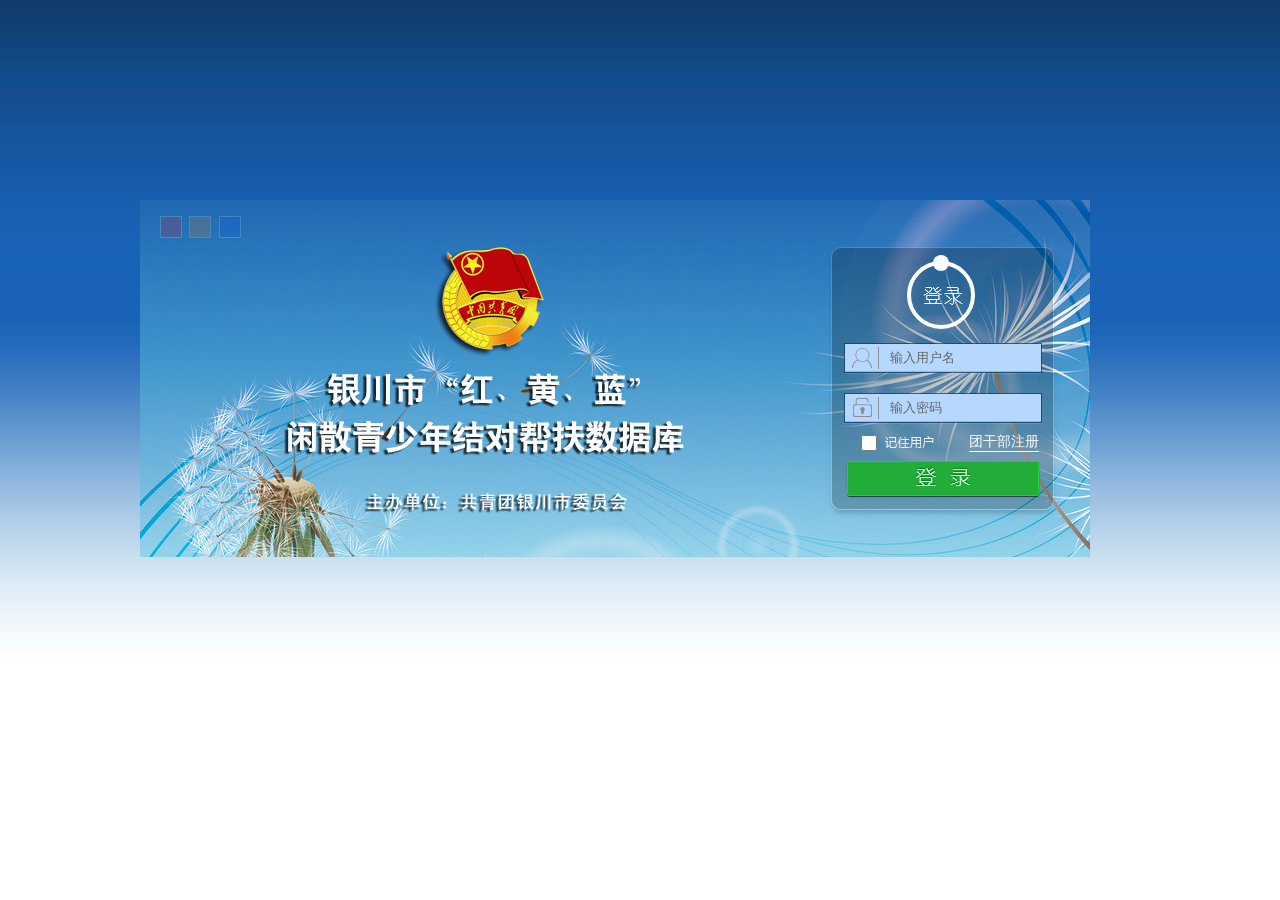
==== web/src/main/webapp/index.html @ 1286a871 "更好Logo、标题" ====
<!DOCTYPE html>
<html>
<head>
    <meta http-equiv="Content-Type" content="text/html; charset=utf-8"/>
    <title>银川市“红黄蓝”闲散青少年结对帮扶数据库</title>
    <!-- Force latest IE rendering engine or ChromeFrame if installed -->
    <!--[if IE]>
    <meta http-equiv="X-UA-Compatible" content="IE=edge,chrome=1">
    <![endif]-->
    <script type="text/javascript" src="vendor/jquery-v1.8.3/jquery.min.js"></script>
    <script type="text/javascript" src="vendor/jquery-v1.8.3/jquery.md5.js"></script>
    <script type="text/javascript" src="static/ycrl/javascript/angular-all.js"></script>
    <script type="text/javascript" src="static/ycrl/javascript/angular-strap-all.js"></script>
    <script type="text/javascript" src="vendor/angular-v1.2.9/angular-cookies.min.js"></script>
    <link rel="stylesheet" href="vendor/artDialog/artDialog.css"/>
    <style type="text/css">
        html, body {
            height: 100%;
            margin: 0;
            padding: 0;
            overflow: hidden;
        }

        body {
            background: url(style/login/images/loginbg.jpg) top repeat-x;
            font-size: 12px;
        }

        #main {
            width: 1000px;
            position: relative;
            margin: 0 auto;
        }

        .loginbox {
            background: url(style/login/images/login.png) no-repeat;
            width: 950px;
            height: 357px;
            position: absolute;
            top: 100px;

        }

        form {
            width: 222px;
            height: 200px;
            position: absolute;
            list-style-type: none;
            margin: 0;
            line-height: 28px;
            color: #FFF;
            right: 36px;
            bottom: 48px;
        }

        form #username {
            position: relative;
            top: 32px;
            height: 30px;
            padding: 0 13px 0 53px;
            margin: 0;
        }

        form #password {
            position: relative;
            top: 52px;
            height: 30px;
            padding: 0 13px 0 53px;
            margin: 0;
        }

        form #username input,
        form #password input {
            border: 0;
            background: none;
            outline: none;
            height: 30px;
            line-height: 30px;
            padding: 2px 5px;
        }

        form #remember {
            position: relative;
            top: 62px;
            height: 30px;
            padding: 1px 25px;
            margin: 0;
            z-index: 999;
            display: block;
        }

        form #remember label {
            height: 30px;
            width: 100%;
            line-height: 30px;
            display: block;
            outline: none;
            cursor: pointer;
            /* 禁用被选中 */
            moz-user-select: -moz-none;
            -moz-user-select: none;
            -o-user-select: none;
            -khtml-user-select: none;
            -webkit-user-select: none;
            -ms-user-select: none;
            user-select: none;
        }

        form #remember label input {
            height: 16px;
            width: 16px;
        }

        /*解决firefox下require验证不通过时红框的问题*/
        :invalid,
        :-moz-submit-invalid,
        :-moz-ui-invalid {
            box-shadow: none;
        }

        form #submit {
            position: relative;
            top: 62px;
            height: 30px;
            padding: 1px 25px;
            margin: 0;
            z-index: 999;
            display: block;
            cursor: pointer;
        }

        form #submit input {
            width: 100%;
            background: none;
            height: 30px;
            border: 0;
            outline: none;
            cursor: pointer;
        }

        form .loading {
            position: absolute;
        }

        .err {
            display: block;
            border: #FFF 1px solid;
            background: rgba(255, 255, 255, 0.5);
            color: #F00;
            position: absolute;
            bottom: 20px;
            left: 390px;
            font-size: 16px;
            padding: 8px 15px;
        }

        .err.hide {
            display: none;
        }

        /* placeholder */
        ::-webkit-input-placeholder { /* WebKit browsers */
            color: #666;
        }

        :-moz-placeholder { /* Mozilla Firefox 4 to 18 */
            color: #666;
        }

        ::-moz-placeholder { /* Mozilla Firefox 19+ */
            color: #666;
        }

        :-ms-input-placeholder { /* Internet Explorer 10+ */
            color: #666;
        }

        #bowlG {
            position: absolute;
            width: 1px;
            height: 1px;
        }

        #bowl_ringG {
            position: absolute;
            width: 60px;
            height: 60px;
            border: 4px solid #fff;
            -moz-border-radius: 128px;
            -webkit-border-radius: 128px;
            border-radius: 128px;
            top: -48px;
            left: 75px;
        }

        .ball_holderG {
            position: absolute;
            width: 16px;
            height: 16px;
            left: 22px;
            top: 20px;
            -webkit-animation-name: ball_moveG;
            -webkit-animation-duration: 2s;
            -webkit-animation-iteration-count: infinite;
            -webkit-animation-timing-function: linear;
            -moz-animation-name: ball_moveG;
            -moz-animation-duration: 2s;
            -moz-animation-iteration-count: infinite;
            -moz-animation-timing-function: linear;
            -o-animation-name: ball_moveG;
            -o-animation-duration: 2s;
            -o-animation-iteration-count: infinite;
            -o-animation-timing-function: linear;
            -ms-animation-name: ball_moveG;
            -ms-animation-duration: 2s;
            -ms-animation-iteration-count: infinite;
            -ms-animation-timing-function: linear;
        }

        .ballG {
            position: absolute;
            left: 0px;
            top: -30px;
            width: 16px;
            height: 16px;
            background: #FFFFFF;
            -moz-border-radius: 43px;
            -webkit-border-radius: 43px;
            border-radius: 43px;
        }

        @-webkit-keyframes ball_moveG {
            0% {
                -webkit-transform: rotate(0deg)
            }

            100% {
                -webkit-transform: rotate(360deg)
            }

        }

        @-moz-keyframes ball_moveG {
            0% {
                -moz-transform: rotate(0deg)
            }

            100% {
                -moz-transform: rotate(360deg)
            }

        }

        @-o-keyframes ball_moveG {
            0% {
                -o-transform: rotate(0deg)
            }

            100% {
                -o-transform: rotate(360deg)
            }

        }

        @-ms-keyframes ball_moveG {
            0% {
                -ms-transform: rotate(0deg)
            }

            100% {
                -ms-transform: rotate(360deg)
            }
        }
    </style>
</head>
<body id="eccrm.login" ng-app="eccrm.login">
<div id="main">
    <div class="loginbox" ng-controller="Ctrl">
        <form name="loginForm" role="form">
            <div id="bowlG">
                <div id="bowl_ringG">
                    <div class="ball_holderG">
                        <div class="ballG"></div>
                    </div>
                </div>
            </div>
            <div id="username">
                <input type="text" ng-model="user.username" name="username" autofocus required tabindex="2"
                       placeholder="输入用户名"/>
            </div>
            <div id="password">
                <input type="password" ng-model="user.password" name="password" required tabindex="3"
                       placeholder="输入密码"/>
            </div>
            <div id="remember">
                <label style="display: inline">
                    <input type="checkbox" ng-model="remember" tabindex="4"/>
                </label>
                <span style="position: absolute; top: 2px;right:15px; font-size: 14px; line-height: 18px; font-family: '微软雅黑',serif; cursor: pointer; border-bottom: 1px solid #fff;"
                      ng-click="register();">团干部注册</span>
            </div>
            <div id="submit">
                <input type="button" ng-disabled="form.$invalid || busy" ng-click="login();"
                       tabindex="5"/>
            </div>
        </form>
        <div class="err" ng-show="error" ng-cloak>{{error}}</div>
    </div>
</div>
<script type="text/javascript">
    (function (angular, $) {
        /**
         * 将登录框设置到窗口中间
         */
        var resetToMiddle = function () {
            var $loginbox = $('.loginbox');
            var boxHeight = $loginbox.height();
            var totalHeight = $('body').height();
            var height = (totalHeight - boxHeight) / 2;
            if (height > 200) {
                height = 200;
            }
            $loginbox.css('top', height);

        };
        var app = angular.module('eccrm.login', [
            'eccrm.angular',
            'ngCookies'
        ]);
        app.controller('Ctrl', ['$scope', '$http', '$cookies', function ($scope, $http, $cookies) {
            resetToMiddle();

            $(window).bind('resize', resetToMiddle);

            var username = $cookies['user.username'] || null;
            var code = $cookies['user.code'] || null;
            if (username) {
                $scope.remember = true;
            }
            $scope.user = {
                code: '上海优创',
                username: username
            };
            $scope.register = function () {
                artDialog({
                    title: '团干部注册',
                    padding: '10px 10px',
                    margin: 0,
                    lock: true,
                    background: '#000', // 背景色
                    opacity: 0.5,	// 透明度
                    height: 350,
                    width: 600,
                    content: '<iframe src="base/user/register" style="border:none;padding: 0;margin:0;width: 500px;height: 350px;"></iframe>'
                });

            };
            $scope.login = function () {
                if (!$scope.user.username) {
                    $scope.error = '请输入用户名!';
                    $('#username').focus();
                    return;
                }
                if (!$scope.user.password) {
                    $scope.error = '请输入密码!';
                    $('#username').focus();
                    return;
                }
                if ($scope.loginForm.$valid) {
                    var focused = $(':focus:eq(0)');
                    $scope.error = '';
                    $scope.busy = true;
                    var dialog = window.art.artDialog({
                        title: '登录  ',
                        drag: false,
                        resize: false
                    });
                    $http.post('login', {
                        code: $scope.user.code,
                        username: $scope.user.username,
                        password: $.md5($scope.user.password)
                    }).success(function (data) {
                                dialog.close();
                                $scope.busy = false;
                                data = data || {};
                                if (data['success']) {//登录成功
                                    //保存登录的信息
                                    if ($scope.remember) {
                                        $cookies['user.username'] = $scope['user'].username;
                                    } else {
                                        delete $cookies['user.username'];
                                    }
                                    window.location.href = 'main';
                                } else if (data['inactive']) {//未激活
                                    window.location.href = 'main';
                                } else {//登录失败
                                    $scope.error = data['error'] || data['fail'] || [];
                                }
                                focused && focused.focus();
                            }
                    ).error(function (data) {
                        console.dir(data);
                    });
                }
            };

            //绑定回车键
            angular.element(document).on('keyup', function (e) {
                var key = e.keyCode || e.which;
                if (key == 13) $scope.login();
            });

        }]);
    })(angular, jQuery);

    //解决session失效后登录页面不是顶层窗口的问题
    if (window.top != window) {
        window.top.location.href = window.location.href;
    }
</script>
</body>
</html>
---- web/src/main/webapp/vendor/artDialog/artDialog.css ----
/* artDialog-default.css : common start */

/* common start */
body {
    _margin: 0;
    _height: 100%; /*IE6 BUG*/
}

.aui_outer {
    text-align: left;
}

table.aui_border, table.aui_dialog {
    border: 0;
    margin: 0;
    border-collapse: collapse;
    width: auto;
}

.aui_nw, .aui_n, .aui_ne, .aui_w, .aui_c, .aui_e, .aui_sw, .aui_s, .aui_se, .aui_header, .aui_tdIcon, .aui_main, .aui_footer {
    padding: 0;
}

.aui_header, .aui_buttons button {
    font: 12px/1.11 'Microsoft Yahei', Tahoma, Arial, Helvetica, STHeiti;
    _font-family: Tahoma, Arial, Helvetica, STHeiti;
    -o-font-family: Tahoma, Arial;
}

.aui_title {
    overflow: hidden;
    text-overflow: ellipsis;
}

.aui_state_noTitle .aui_title {
    display: none;
}

.aui_close {
    display: block;
    position: absolute;
    text-decoration: none;
    outline: none;
    _cursor: pointer;
}

.aui_close:hover {
    text-decoration: none;
}

.aui_main {
    text-align: center;
    min-width: 9em;
    min-width: 0 \9/*IE8 BUG*/;
}

.aui_content {
    display: inline-block;
    *zoom: 1;
    *display: inline;
    text-align: left;
    border: none 0;
}

.aui_content.aui_state_full {
    display: block;
    width: 100%;
    margin: 0;
    padding: 0 !important;
    height: 100%;
}

.aui_loading {
    width: 96px;
    height: 32px;
    text-align: left;
    text-indent: -999em;
    overflow: hidden;
    background: url(icons/loading.gif) no-repeat center center;
}

.aui_icon {
    vertical-align: middle;
}

.aui_icon div {
    width: 48px;
    height: 48px;
    margin: 10px 0 10px 10px;
    background-position: center center;
    background-repeat: no-repeat;
}

.aui_buttons {
    padding: 8px;
    text-align: right;
    white-space: nowrap;
}

.aui_buttons button {
    margin-left: 15px;
    padding: 6px 8px;
    cursor: pointer;
    display: inline-block;
    text-align: center;
    line-height: 1;
    *padding: 4px 10px;
    *height: 2em;
    letter-spacing: 2px;
    font-family: Tahoma, Arial/9 !important;
    width: auto;
    overflow: visible;
    *width: 1;
    color: #333;
    border: solid 1px #999;
    border-radius: 5px;
    background: #DDD;
    filter: progid:DXImageTransform.Microsoft.gradient(startColorstr='#FFFFFF', endColorstr='#DDDDDD');
    background: linear-gradient(top, #FFF, #DDD);
    background: -moz-linear-gradient(top, #FFF, #DDD);
    background: -webkit-gradient(linear, 0% 0%, 0% 100%, from(#FFF), to(#DDD));
    text-shadow: 0px 1px 1px rgba(255, 255, 255, 1);
    box-shadow: 0 1px 0 rgba(255, 255, 255, .7), 0 -1px 0 rgba(0, 0, 0, .09);
    -moz-transition: -moz-box-shadow linear .2s;
    -webkit-transition: -webkit-box-shadow linear .2s;
    transition: box-shadow linear .2s;
}

.aui_buttons button::-moz-focus-inner {
    border: 0;
    padding: 0;
    margin: 0;
}

.aui_buttons button:focus {
    outline: none 0;
    border-color: #426DC9;
    box-shadow: 0 0 8px rgba(66, 109, 201, .9);
}

.aui_buttons button:hover {
    color: #000;
    border-color: #666;
}

.aui_buttons button:active {
    border-color: #666;
    filter: progid:DXImageTransform.Microsoft.gradient(startColorstr='#DDDDDD', endColorstr='#FFFFFF');
    background: linear-gradient(top, #DDD, #FFF);
    background: -moz-linear-gradient(top, #DDD, #FFF);
    background: -webkit-gradient(linear, 0% 0%, 0% 100%, from(#DDD), to(#FFF));
    box-shadow: inset 0 1px 5px rgba(66, 109, 201, .9), inset 0 1px 1em rgba(0, 0, 0, .3);
}

.aui_buttons button[disabled] {
    cursor: default;
    color: #666;
    background: #DDD;
    border: solid 1px #999;
    filter: alpha(opacity=50);
    opacity: .5;
    box-shadow: none;
}

button.aui_state_highlight {
    color: #FFF;
    border: solid 1px #1c6a9e;
    background: #2288cc;
    filter: progid:DXImageTransform.Microsoft.gradient(startColorstr='#33bbee', endColorstr='#2288cc');
    background: linear-gradient(top, #33bbee, #2288cc);
    background: -moz-linear-gradient(top, #33bbee, #2288cc);
    background: -webkit-gradient(linear, 0% 0%, 0% 100%, from(#33bbee), to(#2288cc));
    text-shadow: -1px -1px 1px #1c6a9e;
}

button.aui_state_highlight:hover {
    color: #FFF;
    border-color: #0F3A56;
}

button.aui_state_highlight:active {
    border-color: #1c6a9e;
    filter: progid:DXImageTransform.Microsoft.gradient(startColorstr='#33bbee', endColorstr='#2288cc');
    background: linear-gradient(top, #33bbee, #2288cc);
    background: -moz-linear-gradient(top, #33bbee, #2288cc);
    background: -webkit-gradient(linear, 0% 0%, 0% 100%, from(#33bbee), to(#2288cc));
}

/* common end */

.aui_inner {
    background: #FFF;
}

.aui_outer, .aui_inner {
    border: 1px solid rgba(0, 0, 0, .7);
    border: 1px solid #333\9;
}

.aui_border {
    box-shadow: inset 0 0 1px rgba(255, 255, 255, .9);
}

.aui_nw, .aui_ne, .aui_sw, .aui_se {
    width: 8px;
    height: 8px;
}

.aui_nw, .aui_n, .aui_ne, .aui_w, .aui_e, .aui_sw, .aui_s, .aui_se {
    background: rgba(0, 0, 0, .4);
    background: #000\9 !important;
    filter: alpha(opacity=40);
}

.aui_state_lock .aui_nw, .aui_state_lock .aui_n, .aui_state_lock .aui_ne, .aui_state_lock .aui_w, .aui_state_lock .aui_e, .aui_state_lock .aui_sw, .aui_state_lock .aui_s, .aui_state_lock .aui_se {
    background: rgba(0, 0, 0, .5);
    background: #000\9 !important;
    filter: alpha(opacity=50);
}

.aui_state_focus .aui_dialog {
    box-shadow: 0 0 3px rgba(0, 0, 0, 0.4);
}

.aui_state_focus .aui_outer {
    box-shadow: 0 2px 3px rgba(0, 0, 0, 0.1);
}

.aui_state_lock .aui_border {
    box-shadow: 0 3px 26px rgba(0, 0, 0, .9);
}

.aui_state_drag .aui_outer, .aui_outer:active {
    box-shadow: none;
}

.aui_titleBar {
    position: relative;
    height: 100%;
}

.aui_title {
    height: 28px;
    line-height: 27px;
    padding: 0 28px 0 10px;
    text-shadow: 0 1px 0 rgba(255, 255, 255, .7);
    background-color: #edf5f8;
    font-weight: bold;
    color: #95a7ae;
    font-family: Tahoma, Arial/9 !important;
    background-color: #bdc6cd;
    background: linear-gradient(top, #edf5f8, #bdc6cd);
    background: -moz-linear-gradient(top, #edf5f8, #bdc6cd);
    background: -webkit-gradient(linear, 0% 0%, 0% 100%, from(#edf5f8), to(#bdc6cd));
    filter: progid:DXImageTransform.Microsoft.gradient(startColorstr='#edf5f8', endColorstr='#bdc6cd');
    border-top: 1px solid #edf5f8;
    border-bottom: 1px solid #b6bec5;
}

.aui_state_focus .aui_title {
    color: #4c5a5f;
}

.aui_state_drag .aui_title {
    background: linear-gradient(top, #bdc6cd, #edf5f8);
    background: -moz-linear-gradient(top, #bdc6cd, #edf5f8);
    background: -webkit-gradient(linear, 0% 0%, 0% 100%, from(#bdc6cd), to(#edf5f8));
    filter: progid:DXImageTransform.Microsoft.gradient(startColorstr='#bdc6cd', endColorstr='#edf5f8');
    box-shadow: none;
}

.aui_state_drag .aui_titleBar {
    box-shadow: none;
}

.aui_close {
    padding: 0;
    top: 4px;
    right: 4px;
    width: 21px;
    height: 21px;
    line-height: 21px;
    font-size: 18px;
    color: #68767b;
    text-align: center;
    font-family: Helvetica, STHeiti;
    _font-family: Tahoma, '\u9ed1\u4f53', 'Book Antiqua', Palatino;
    text-shadow: 0 1px 0 rgba(255, 255, 255, .9);
}

.aui_close:hover {
    background: #C72015;
    color: #FFF;
}

.aui_close:active {
    box-shadow: none;
}

.aui_content {
    color: #666;
}

.aui_state_focus .aui_content {
    color: #000;
}

.aui_buttons {
    background-color: #F6F6F6;
    border-top: solid 1px #DADEE5;
}

.aui_state_noTitle .aui_nw, .aui_state_noTitle .aui_ne, .aui_state_noTitle .aui_sw, .aui_state_noTitle .aui_se {
    width: 3px;
    height: 3px;
}

.aui_state_noTitle .aui_inner {
    border: 1px solid #666;
    background: #FFF;
}

.aui_state_noTitle .aui_outer {
    border: none 0;
    box-shadow: none;
}

.aui_state_noTitle .aui_nw, .aui_state_noTitle .aui_n, .aui_state_noTitle .aui_ne, .aui_state_noTitle .aui_w, .aui_state_noTitle .aui_e, .aui_state_noTitle .aui_sw, .aui_state_noTitle .aui_s, .aui_state_noTitle .aui_se {
    background: rgba(0, 0, 0, .05);
    background: #000\9 !important;
    filter: alpha(opacity=5) !important;
}

.aui_state_noTitle .aui_titleBar {
    bottom: 0;
    _bottom: 0;
    _margin-top: 0;
}

.aui_state_noTitle .aui_close {
    top: 0;
    right: 0;
    width: 18px;
    height: 18px;
    line-height: 18px;
    text-align: center;
    text-indent: 0;
    font-size: 18px;
    text-decoration: none;
    color: #214FA3;
    background: none;
    filter: !important;
}

.aui_state_noTitle .aui_close:hover, .aui_state_noTitle .aui_close:active {
    text-decoration: none;
    color: #900;
}

.aui_state_noTitle .aui_dialog {
    box-shadow: none;
}

.aui_close {
    outline: none !important;
}
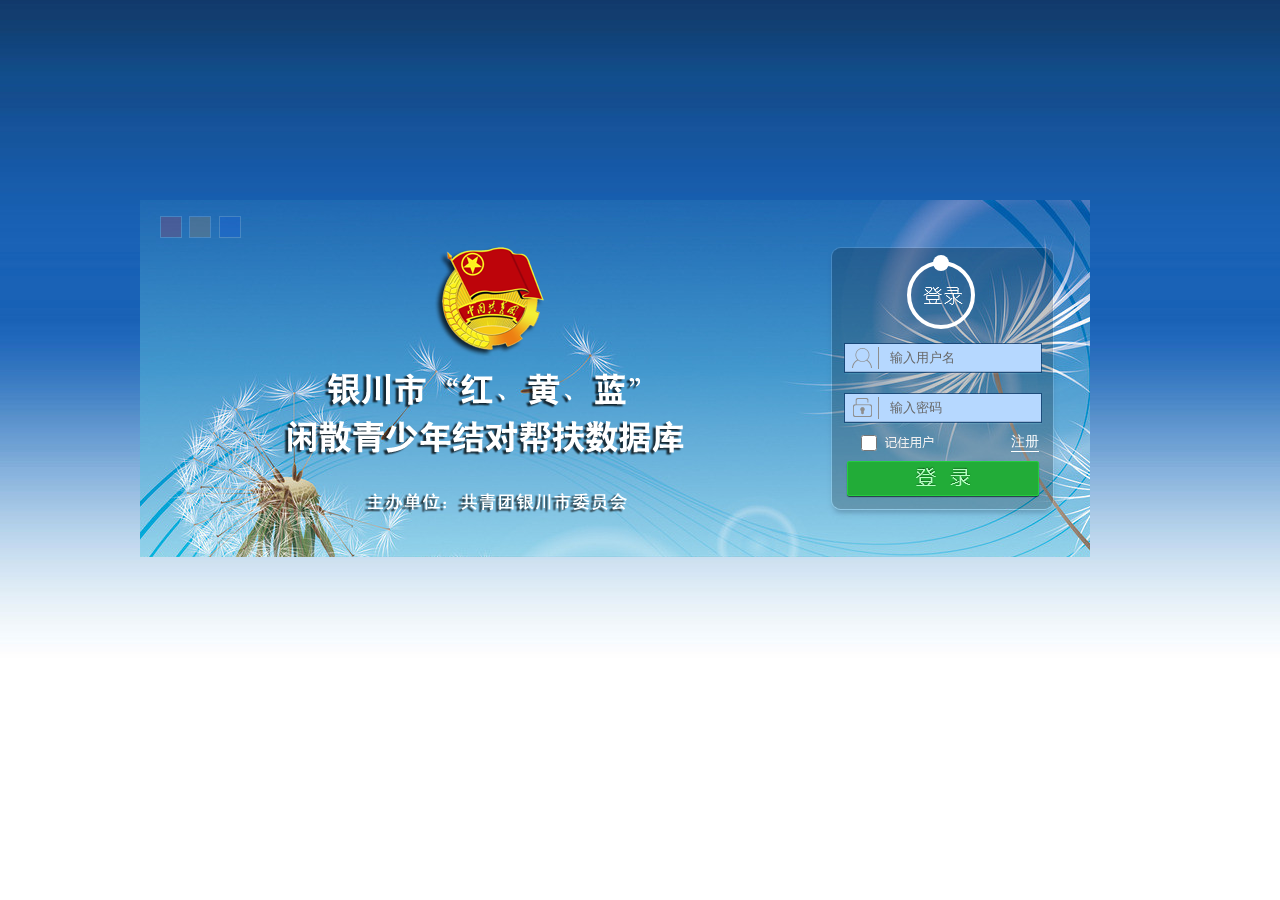
==== commit 1f8ef258: "定制化：【注册】定制化用户注册功能" ====
--- a/web/src/main/webapp/index.html
+++ b/web/src/main/webapp/index.html
@@ -2,7 +2,7 @@
 <html>
 <head>
     <meta http-equiv="Content-Type" content="text/html; charset=utf-8"/>
-    <title>银川市“红黄蓝”闲散青少年结对帮扶数据库</title>
+    <title>共青团团员信息化平台数据库</title>
     <!-- Force latest IE rendering engine or ChromeFrame if installed -->
     <!--[if IE]>
     <meta http-equiv="X-UA-Compatible" content="IE=edge,chrome=1">
@@ -297,7 +297,7 @@
                     <input type="checkbox" ng-model="remember" tabindex="4"/>
                 </label>
                 <span style="position: absolute; top: 2px;right:15px; font-size: 14px; line-height: 18px; font-family: '微软雅黑',serif; cursor: pointer; border-bottom: 1px solid #fff;"
-                      ng-click="register();">团干部注册</span>
+                      ng-click="register();">注册</span>
             </div>
             <div id="submit">
                 <input type="button" ng-disabled="form.$invalid || busy" ng-click="login();"
@@ -343,15 +343,15 @@
             };
             $scope.register = function () {
                 artDialog({
-                    title: '团干部注册',
+                    title: '注册',
                     padding: '10px 10px',
                     margin: 0,
                     lock: true,
                     background: '#000', // 背景色
                     opacity: 0.5,	// 透明度
-                    height: 350,
-                    width: 600,
-                    content: '<iframe src="base/user/register" style="border:none;padding: 0;margin:0;width: 500px;height: 350px;"></iframe>'
+                    height: 400,
+                    width: 800,
+                    content: '<iframe src="base/user/register" style="border:none;padding: 0;margin:0;width: 700px;height: 400px;"></iframe>'
                 });
 
             };
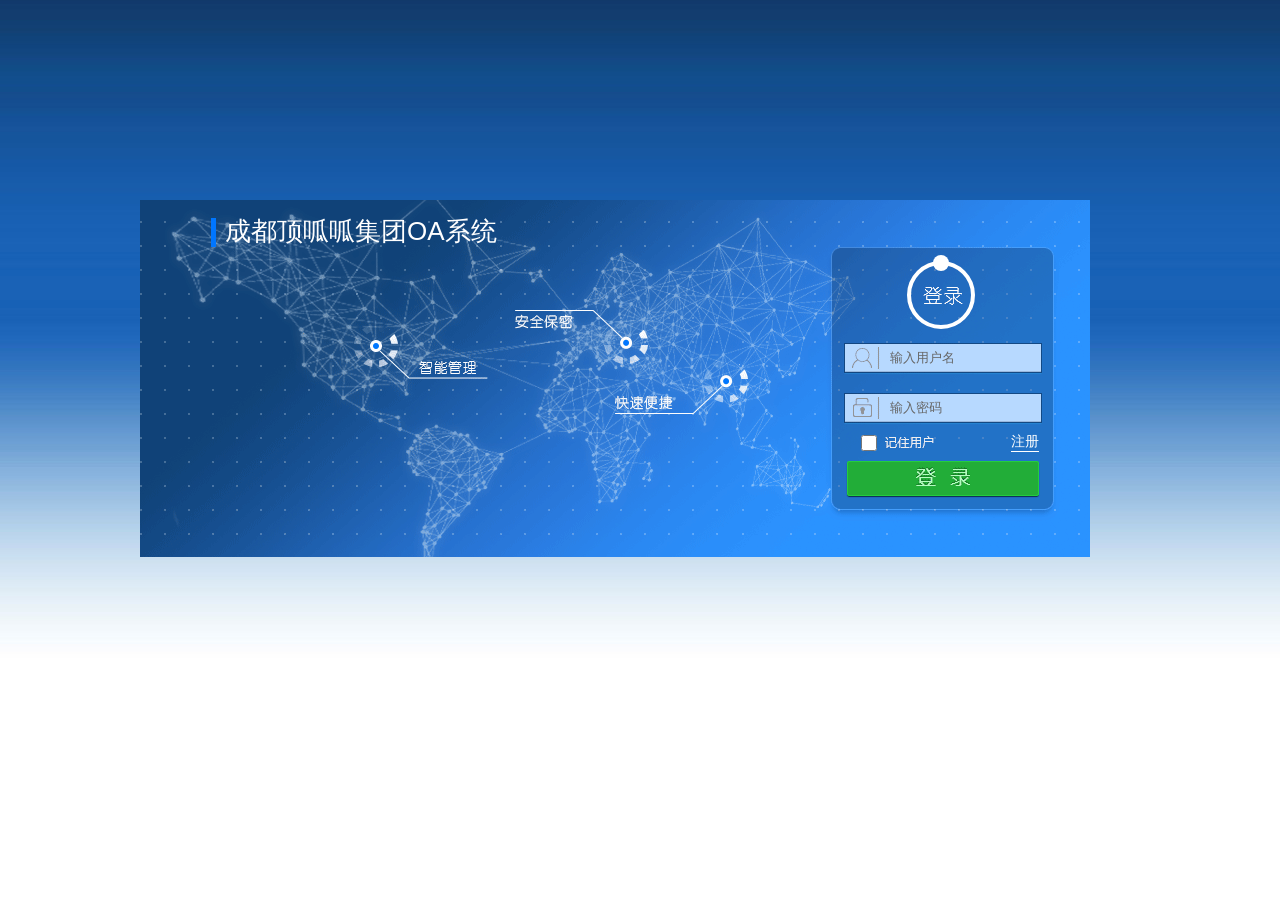
==== commit a11d68d9: "新增主题：深黑色主题" ====
--- a/web/src/main/webapp/index.html
+++ b/web/src/main/webapp/index.html
@@ -2,7 +2,7 @@
 <html>
 <head>
     <meta http-equiv="Content-Type" content="text/html; charset=utf-8"/>
-    <title>共青团团员信息化平台数据库</title>
+    <title>成都顶呱呱集团OA系统</title>
     <!-- Force latest IE rendering engine or ChromeFrame if installed -->
     <!--[if IE]>
     <meta http-equiv="X-UA-Compatible" content="IE=edge,chrome=1">
@@ -39,6 +39,15 @@
             position: absolute;
             top: 100px;
 
+        }
+
+        .loginbox .title {
+            position: absolute;
+            top: 14px;
+            left: 85px;
+            color: #fff;
+            font-size: 26px;
+            font-family: "微软雅黑", "宋体", "Arial", "Helvetica", "sans-serif";
         }
 
         form {
@@ -276,6 +285,7 @@
 <body id="eccrm.login" ng-app="eccrm.login">
 <div id="main">
     <div class="loginbox" ng-controller="Ctrl">
+        <div class="title">成都顶呱呱集团OA系统</div>
         <form name="loginForm" role="form">
             <div id="bowlG">
                 <div id="bowl_ringG">
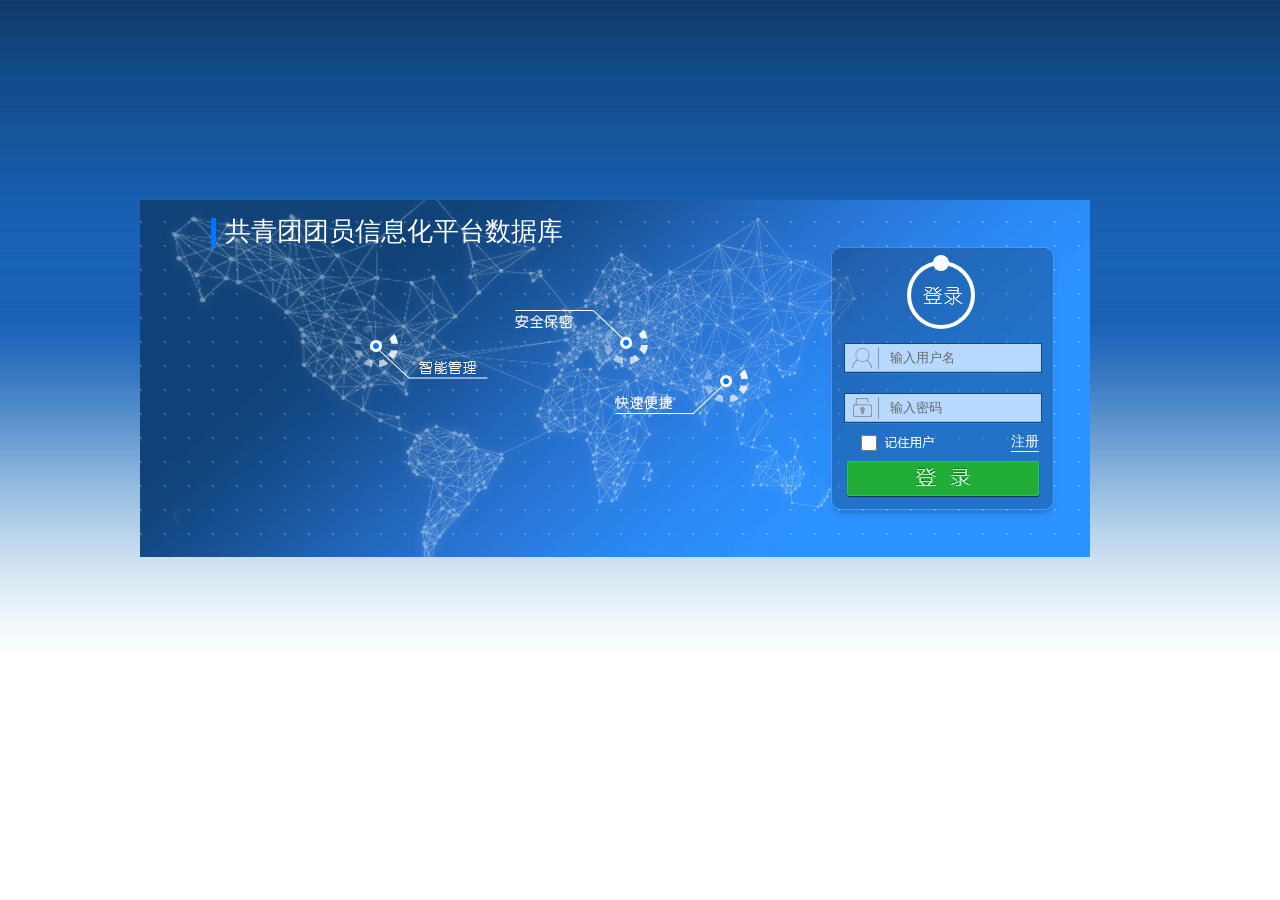
==== commit e01ae35d: "定制化：修改title、logo等" ====
--- a/web/src/main/webapp/index.html
+++ b/web/src/main/webapp/index.html
@@ -2,7 +2,7 @@
 <html>
 <head>
     <meta http-equiv="Content-Type" content="text/html; charset=utf-8"/>
-    <title>成都顶呱呱集团OA系统</title>
+    <title>共青团团员信息化平台数据库</title>
     <!-- Force latest IE rendering engine or ChromeFrame if installed -->
     <!--[if IE]>
     <meta http-equiv="X-UA-Compatible" content="IE=edge,chrome=1">
@@ -285,7 +285,7 @@
 <body id="eccrm.login" ng-app="eccrm.login">
 <div id="main">
     <div class="loginbox" ng-controller="Ctrl">
-        <div class="title">成都顶呱呱集团OA系统</div>
+        <div class="title">共青团团员信息化平台数据库</div>
         <form name="loginForm" role="form">
             <div id="bowlG">
                 <div id="bowl_ringG">
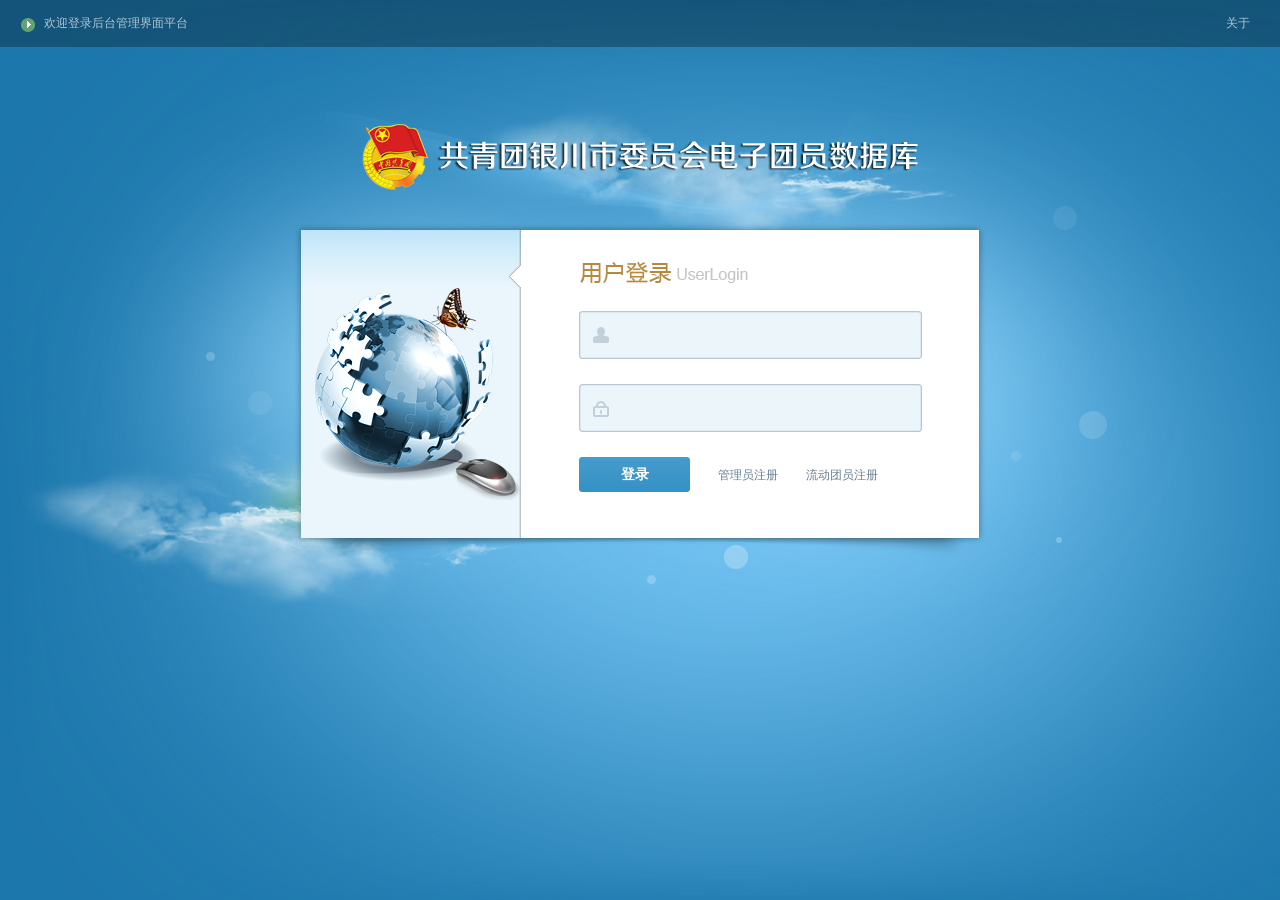
==== commit d10520b2: "功能更新：【登录页】重构" ====
--- a/web/src/main/webapp/index.html
+++ b/web/src/main/webapp/index.html
@@ -7,340 +7,65 @@
     <!--[if IE]>
     <meta http-equiv="X-UA-Compatible" content="IE=edge,chrome=1">
     <![endif]-->
+    <link rel="stylesheet" href="app/login/css/style.css"/>
+    <link rel="stylesheet" href="vendor/artDialog/artDialog.css"/>
     <script type="text/javascript" src="vendor/jquery-v1.8.3/jquery.min.js"></script>
     <script type="text/javascript" src="vendor/jquery-v1.8.3/jquery.md5.js"></script>
     <script type="text/javascript" src="static/ycrl/javascript/angular-all.js"></script>
     <script type="text/javascript" src="static/ycrl/javascript/angular-strap-all.js"></script>
     <script type="text/javascript" src="vendor/angular-v1.2.9/angular-cookies.min.js"></script>
-    <link rel="stylesheet" href="vendor/artDialog/artDialog.css"/>
-    <style type="text/css">
-        html, body {
-            height: 100%;
-            margin: 0;
-            padding: 0;
-            overflow: hidden;
-        }
+    <script type="text/javascript" src="app/login/js/cloud.js"></script>
+    <script>
+        $(function () {
+            $('.loginbox').css({'position': 'absolute', 'left': ($(window).width() - 692) / 2});
+            $(window).resize(function () {
+                $('.loginbox').css({'position': 'absolute', 'left': ($(window).width() - 692) / 2});
+            });
+        });
+    </script>
+</head>
+<body id="eccrm.login" ng-app="eccrm.login" ng-controller="Ctrl"
+      style="background: #1c77ac url(app/login/images/light.png) no-repeat center top;overflow:hidden;">
+<div id="mainBody">
+    <div id="cloud1" class="cloud"></div>
+    <div id="cloud2" class="cloud"></div>
+</div>
 
-        body {
-            background: url(style/login/images/loginbg.jpg) top repeat-x;
-            font-size: 12px;
-        }
+<div class="logintop">
+    <span>欢迎登录后台管理界面平台</span>
+    <ul>
+        <li><a href="#">关于</a></li>
+    </ul>
+</div>
 
-        #main {
-            width: 1000px;
-            position: relative;
-            margin: 0 auto;
-        }
+<div class="loginbody">
+    <span class="systemlogo"></span>
 
-        .loginbox {
-            background: url(style/login/images/login.png) no-repeat;
-            width: 950px;
-            height: 357px;
-            position: absolute;
-            top: 100px;
+    <div class="loginbox">
 
-        }
+        <ul>
+            <li><input type="text" class="loginuser" ng-model="user.username"/></li>
+            <li><input type="password" class="loginpwd" ng-model="user.password"/></li>
+            <li>
+                <button class="loginbtn" ng-click="login();">登录</button>
+                <label><a href="#">管理员注册</a></label>
+                <label><a href="#">流动团员注册</a></label>
+            </li>
+        </ul>
 
-        .loginbox .title {
-            position: absolute;
-            top: 14px;
-            left: 85px;
-            color: #fff;
-            font-size: 26px;
-            font-family: "微软雅黑", "宋体", "Arial", "Helvetica", "sans-serif";
-        }
 
-        form {
-            width: 222px;
-            height: 200px;
-            position: absolute;
-            list-style-type: none;
-            margin: 0;
-            line-height: 28px;
-            color: #FFF;
-            right: 36px;
-            bottom: 48px;
-        }
+    </div>
 
-        form #username {
-            position: relative;
-            top: 32px;
-            height: 30px;
-            padding: 0 13px 0 53px;
-            margin: 0;
-        }
+</div>
 
-        form #password {
-            position: relative;
-            top: 52px;
-            height: 30px;
-            padding: 0 13px 0 53px;
-            margin: 0;
-        }
 
-        form #username input,
-        form #password input {
-            border: 0;
-            background: none;
-            outline: none;
-            height: 30px;
-            line-height: 30px;
-            padding: 2px 5px;
-        }
-
-        form #remember {
-            position: relative;
-            top: 62px;
-            height: 30px;
-            padding: 1px 25px;
-            margin: 0;
-            z-index: 999;
-            display: block;
-        }
-
-        form #remember label {
-            height: 30px;
-            width: 100%;
-            line-height: 30px;
-            display: block;
-            outline: none;
-            cursor: pointer;
-            /* 禁用被选中 */
-            moz-user-select: -moz-none;
-            -moz-user-select: none;
-            -o-user-select: none;
-            -khtml-user-select: none;
-            -webkit-user-select: none;
-            -ms-user-select: none;
-            user-select: none;
-        }
-
-        form #remember label input {
-            height: 16px;
-            width: 16px;
-        }
-
-        /*解决firefox下require验证不通过时红框的问题*/
-        :invalid,
-        :-moz-submit-invalid,
-        :-moz-ui-invalid {
-            box-shadow: none;
-        }
-
-        form #submit {
-            position: relative;
-            top: 62px;
-            height: 30px;
-            padding: 1px 25px;
-            margin: 0;
-            z-index: 999;
-            display: block;
-            cursor: pointer;
-        }
-
-        form #submit input {
-            width: 100%;
-            background: none;
-            height: 30px;
-            border: 0;
-            outline: none;
-            cursor: pointer;
-        }
-
-        form .loading {
-            position: absolute;
-        }
-
-        .err {
-            display: block;
-            border: #FFF 1px solid;
-            background: rgba(255, 255, 255, 0.5);
-            color: #F00;
-            position: absolute;
-            bottom: 20px;
-            left: 390px;
-            font-size: 16px;
-            padding: 8px 15px;
-        }
-
-        .err.hide {
-            display: none;
-        }
-
-        /* placeholder */
-        ::-webkit-input-placeholder { /* WebKit browsers */
-            color: #666;
-        }
-
-        :-moz-placeholder { /* Mozilla Firefox 4 to 18 */
-            color: #666;
-        }
-
-        ::-moz-placeholder { /* Mozilla Firefox 19+ */
-            color: #666;
-        }
-
-        :-ms-input-placeholder { /* Internet Explorer 10+ */
-            color: #666;
-        }
-
-        #bowlG {
-            position: absolute;
-            width: 1px;
-            height: 1px;
-        }
-
-        #bowl_ringG {
-            position: absolute;
-            width: 60px;
-            height: 60px;
-            border: 4px solid #fff;
-            -moz-border-radius: 128px;
-            -webkit-border-radius: 128px;
-            border-radius: 128px;
-            top: -48px;
-            left: 75px;
-        }
-
-        .ball_holderG {
-            position: absolute;
-            width: 16px;
-            height: 16px;
-            left: 22px;
-            top: 20px;
-            -webkit-animation-name: ball_moveG;
-            -webkit-animation-duration: 2s;
-            -webkit-animation-iteration-count: infinite;
-            -webkit-animation-timing-function: linear;
-            -moz-animation-name: ball_moveG;
-            -moz-animation-duration: 2s;
-            -moz-animation-iteration-count: infinite;
-            -moz-animation-timing-function: linear;
-            -o-animation-name: ball_moveG;
-            -o-animation-duration: 2s;
-            -o-animation-iteration-count: infinite;
-            -o-animation-timing-function: linear;
-            -ms-animation-name: ball_moveG;
-            -ms-animation-duration: 2s;
-            -ms-animation-iteration-count: infinite;
-            -ms-animation-timing-function: linear;
-        }
-
-        .ballG {
-            position: absolute;
-            left: 0px;
-            top: -30px;
-            width: 16px;
-            height: 16px;
-            background: #FFFFFF;
-            -moz-border-radius: 43px;
-            -webkit-border-radius: 43px;
-            border-radius: 43px;
-        }
-
-        @-webkit-keyframes ball_moveG {
-            0% {
-                -webkit-transform: rotate(0deg)
-            }
-
-            100% {
-                -webkit-transform: rotate(360deg)
-            }
-
-        }
-
-        @-moz-keyframes ball_moveG {
-            0% {
-                -moz-transform: rotate(0deg)
-            }
-
-            100% {
-                -moz-transform: rotate(360deg)
-            }
-
-        }
-
-        @-o-keyframes ball_moveG {
-            0% {
-                -o-transform: rotate(0deg)
-            }
-
-            100% {
-                -o-transform: rotate(360deg)
-            }
-
-        }
-
-        @-ms-keyframes ball_moveG {
-            0% {
-                -ms-transform: rotate(0deg)
-            }
-
-            100% {
-                -ms-transform: rotate(360deg)
-            }
-        }
-    </style>
-</head>
-<body id="eccrm.login" ng-app="eccrm.login">
-<div id="main">
-    <div class="loginbox" ng-controller="Ctrl">
-        <div class="title">共青团团员信息化平台数据库</div>
-        <form name="loginForm" role="form">
-            <div id="bowlG">
-                <div id="bowl_ringG">
-                    <div class="ball_holderG">
-                        <div class="ballG"></div>
-                    </div>
-                </div>
-            </div>
-            <div id="username">
-                <input type="text" ng-model="user.username" name="username" autofocus required tabindex="2"
-                       placeholder="输入用户名"/>
-            </div>
-            <div id="password">
-                <input type="password" ng-model="user.password" name="password" required tabindex="3"
-                       placeholder="输入密码"/>
-            </div>
-            <div id="remember">
-                <label style="display: inline">
-                    <input type="checkbox" ng-model="remember" tabindex="4"/>
-                </label>
-                <span style="position: absolute; top: 2px;right:15px; font-size: 14px; line-height: 18px; font-family: '微软雅黑',serif; cursor: pointer; border-bottom: 1px solid #fff;"
-                      ng-click="register();">注册</span>
-            </div>
-            <div id="submit">
-                <input type="button" ng-disabled="form.$invalid || busy" ng-click="login();"
-                       tabindex="5"/>
-            </div>
-        </form>
-        <div class="err" ng-show="error" ng-cloak>{{error}}</div>
-    </div>
-</div>
 <script type="text/javascript">
     (function (angular, $) {
-        /**
-         * 将登录框设置到窗口中间
-         */
-        var resetToMiddle = function () {
-            var $loginbox = $('.loginbox');
-            var boxHeight = $loginbox.height();
-            var totalHeight = $('body').height();
-            var height = (totalHeight - boxHeight) / 2;
-            if (height > 200) {
-                height = 200;
-            }
-            $loginbox.css('top', height);
-
-        };
         var app = angular.module('eccrm.login', [
             'eccrm.angular',
             'ngCookies'
         ]);
         app.controller('Ctrl', ['$scope', '$http', '$cookies', function ($scope, $http, $cookies) {
-            resetToMiddle();
-
-            $(window).bind('resize', resetToMiddle);
 
             var username = $cookies['user.username'] || null;
             var code = $cookies['user.code'] || null;
@@ -367,51 +92,49 @@
             };
             $scope.login = function () {
                 if (!$scope.user.username) {
-                    $scope.error = '请输入用户名!';
+                    alert('请输入用户名!');
                     $('#username').focus();
                     return;
                 }
                 if (!$scope.user.password) {
-                    $scope.error = '请输入密码!';
+                    alert('请输入密码!');
                     $('#username').focus();
                     return;
                 }
-                if ($scope.loginForm.$valid) {
-                    var focused = $(':focus:eq(0)');
-                    $scope.error = '';
-                    $scope.busy = true;
-                    var dialog = window.art.artDialog({
-                        title: '登录  ',
-                        drag: false,
-                        resize: false
-                    });
-                    $http.post('login', {
-                        code: $scope.user.code,
-                        username: $scope.user.username,
-                        password: $.md5($scope.user.password)
-                    }).success(function (data) {
-                                dialog.close();
-                                $scope.busy = false;
-                                data = data || {};
-                                if (data['success']) {//登录成功
-                                    //保存登录的信息
-                                    if ($scope.remember) {
-                                        $cookies['user.username'] = $scope['user'].username;
-                                    } else {
-                                        delete $cookies['user.username'];
-                                    }
-                                    window.location.href = 'main';
-                                } else if (data['inactive']) {//未激活
-                                    window.location.href = 'main';
-                                } else {//登录失败
-                                    $scope.error = data['error'] || data['fail'] || [];
+                var focused = $(':focus:eq(0)');
+                $scope.error = '';
+                $scope.busy = true;
+                var dialog = window.art.artDialog({
+                    title: '登录  ',
+                    drag: false,
+                    resize: false
+                });
+                $http.post('login', {
+                    code: $scope.user.code,
+                    username: $scope.user.username,
+                    password: $.md5($scope.user.password)
+                }).success(function (data) {
+                            dialog.close();
+                            $scope.busy = false;
+                            data = data || {};
+                            if (data['success']) {//登录成功
+                                //保存登录的信息
+                                if ($scope.remember) {
+                                    $cookies['user.username'] = $scope['user'].username;
+                                } else {
+                                    delete $cookies['user.username'];
                                 }
-                                focused && focused.focus();
+                                window.location.href = 'main';
+                            } else if (data['inactive']) {//未激活
+                                window.location.href = 'main';
+                            } else {//登录失败
+                                alert(data['error'] || data['fail']);
                             }
-                    ).error(function (data) {
-                        console.dir(data);
-                    });
-                }
+                            focused && focused.focus();
+                        }
+                ).error(function (data) {
+                    console.dir(data);
+                });
             };
 
             //绑定回车键
--- a/web/src/main/webapp/app/login/css/style.css
+++ b/web/src/main/webapp/app/login/css/style.css
@@ -0,0 +1,294 @@
+﻿@charset "utf-8";
+/* CSS Document */
+/***
+ */
+*{font-size:9pt;border:0;margin:0;padding:0;}
+body{font-family:'微软雅黑'; margin:0 auto;min-width:980px;}
+ul{display:block;margin:0;padding:0;list-style:none;}
+li{display:block;margin:0;padding:0;list-style: none;}
+img{border:0;}
+dl,dt,dd,span{margin:0;padding:0;display:block;}
+a,a:focus{text-decoration:none;color:#000;outline:none;blr:expression(this.onFocus=this.blur());}
+a:hover{color:#00a4ac;text-decoration:none;}
+table{border-collapse:collapse;border-spacing: 0;}
+cite{font-style:normal;}
+h2{font-weight:normal;}
+
+/*cloud*/
+
+#mainBody {width:100%;height:100%;position:absolute;z-index:-1;}
+.cloud {position:absolute;top:0px;left:0px;width:100%;height:100%;background:url(../images/cloud.png) no-repeat;z-index:1;opacity:0.5;}
+#cloud2 {z-index:2;}
+
+
+/*login*/
+.logintop{height:47px; position:absolute; top:0; background:url(../images/loginbg1.png) repeat-x;z-index:100; width:100%;}
+.logintop span{color:#fff; line-height:47px; background:url(../images/loginsj.png) no-repeat 21px 18px; text-indent:44px; color:#afc5d2; float:left;}
+.logintop ul{float:right; padding-right:30px;}
+.logintop ul li{float:left; margin-left:20px; line-height:47px;}
+.logintop ul li a{color:#afc5d2;}
+.logintop ul li a:hover{color:#fff;}
+.loginbody{background:url(../images/loginbg3.png) no-repeat center center; width:100%; height:585px; overflow:hidden; position:absolute; top:47px;}
+.systemlogo{background:url(../images/loginlogo.png) no-repeat center;width:100%; height:71px; margin-top:75px;}
+.loginbox{width:692px; height:336px; background:url(../images/logininfo.png) no-repeat; margin-top:30px;}
+.loginbox ul{margin-top:88px; margin-left:285px;}
+.loginbox ul li{margin-bottom:25px;}
+.loginbox ul li label{color:#687f92; padding-left:25px;}
+.loginbox ul li label a{color:#687f92;}
+.loginbox ul li label a:hover{color:#3d96c9;}
+.loginbox ul li label input{margin-right:5px;}
+.loginuser{width:299px; height:48px; background:url(../images/loginuser.png) no-repeat; border:none; line-height:48px; padding-left:44px; font-size:14px; font-weight:bold;}
+.loginpwd{width:299px; height:48px; background:url(../images/loginpassword.png) no-repeat; border:none;line-height:48px; padding-left:44px; font-size:14px; color:#90a2bc;}
+.loginbtn{width:111px;height:35px; background:url(../images/buttonbg.png) repeat-x; font-size:14px; font-weight:bold; color:#fff;cursor:pointer; line-height:35px;}
+.loginbm{height:50px; line-height:50px; text-align:center; background:url(../images/loginbg2.png) repeat-x;position:absolute; bottom:0; width:100%; color:#0b3a58;}
+.loginbm a{font-weight:bold;color:#0b3a58;}
+.loginbm a:hover{color:#fff;}
+
+
+/*top.html*/
+.header{height:88px;}
+.topleft{height:88px;background:url(../images/topleft.jpg) no-repeat;float:left; width:300px;}
+.topleft img{margin-top:12px;margin-left:10px;}
+.topright{height:88px;background:url(../images/topright.jpg) no-repeat right;float:right;}
+.nav{float:left;}
+.nav li{float:left;width:87px;height:88px; text-align:center;}
+.nav li a{display:block;width:87px;height:88px;-moz-transition: none; transition: background-color 0.3s linear; -moz-transition: background-color 0.3s linear; -webkit-transition: background-color 0.3s linear; -o-transition: background-color 0.3s linear; }
+.nav li a.selected{background:url(../images/navbg.png) no-repeat;}
+.nav li a:hover{display:block;background:#000;color:#fff;background: none repeat scroll 0% 0% rgb(43, 127, 181);}
+.nav li img{margin-top:10px;}
+.nav li a{display:block;}
+.nav a h2{font-size:14px;color:#d6e8f1;}
+.nav a:hover h2{color:#fff;}
+.topright ul{padding-top:15px; float:right; padding-right:12px;}
+.topright ul li{float:left; padding-left:9px; padding-right:9px; background:url(../images/line.gif) no-repeat right;}
+.topright ul li:last-child{background:none;}
+.topright ul li a{font-size:13px; color:#e9f2f7;}
+.topright ul li a:hover{color:#fff;}
+.topright ul li span{margin-top:2px;float:left;padding-right:3px;}
+.user{height:30px;background:url(../images/ub1.png) repeat-x;clear:both;margin-top:10px;float:right; margin-right:12px;border-radius:30px; behavior:url(js/pie.htc); white-space:nowrap;position:relative;}
+.user span{display:inline-block;padding-right:10px; background:url(../images/user.png) no-repeat 15px 10px; line-height:30px; font-size:14px;color:#b8ceda; padding-left:20px; padding-left:35px;}
+.user b{display:inline-block;width:20px;height:18px; background:url(../images/msg.png);text-align:center; font-weight:normal; color:#fff;font-size:14px;margin-right:13px; margin-top:7px; line-height:18px;}
+.user i{display:inline-block;margin-right:5px;font-style:normal;line-height:30px; font-size:14px;color:#b8ceda;}
+
+/*left.html*/
+.lefttop{background:url(../images/lefttop.gif) repeat-x;height:40px;color:#fff;font-size:14px;line-height:40px;}
+.lefttop span{margin-left:8px; margin-top:10px;margin-right:8px; background:url(../images/leftico.png) no-repeat; width:20px; height:21px;float:left;}
+.leftmenu{width:187px;padding-bottom: 9999px;margin-bottom: -9999px; overflow:hidden; background:url(../images/leftline.gif) repeat-y right;}
+.leftmenu dd{background:url(../images/leftmenubg.gif) repeat-x;line-height:35px;font-weight:bold;font-size:14px;border-right:solid 1px #b7d5df;}
+.leftmenu dd span{float:left;margin:10px 8px 0 12px;}
+.leftmenu dd .menuson{display:none;}
+.leftmenu dd:first-child .menuson{display:block;}
+.menuson {line-height:30px; font-weight:normal; }
+.menuson li{cursor:pointer;}
+.menuson li.active{position:relative; background:url(../images/libg.png) repeat-x; line-height:30px; color:#fff;}
+.menuson li cite{display:block; float:left; margin-left:32px; background:url(../images/list.gif) no-repeat; width:16px; height:16px; margin-top:7px;}
+.menuson li.active cite{background:url(../images/list1.gif) no-repeat;}
+.menuson li.active i{display:block; background:url(../images/sj.png) no-repeat; width:6px; height:11px; position:absolute; right:0;z-index:10000; top:9px; right:-1px;}
+.menuson li a{ display:block; *display:inline; *padding-top:5px;}
+.menuson li.active a{color:#fff;}
+.title{cursor:pointer;}
+
+
+/*right.html*/
+.place{height:40px; background:url(../images/righttop.gif) repeat-x;}
+.place span{line-height:40px; font-weight:bold;float:left; margin-left:12px;}
+.placeul li{float:left; line-height:40px; padding-left:7px; padding-right:12px; background:url(../images/rlist.gif) no-repeat right;}
+.placeul li:last-child{background:none;}
+.rightinfo{padding:8px;}
+.tools{clear:both; height:35px; margin-bottom:8px;}
+.toolbar{float:left;}
+.toolbar li{background:url(../images/toolbg.gif) repeat-x; line-height:33px; height:33px; border:solid 1px #d3dbde; float:left; padding-right:10px; margin-right:5px;border-radius: 3px; behavior:url(js/pie.htc); cursor:pointer;}
+.toolbar li span{float:left; margin-left:10px; margin-right:5px; margin-top:5px;}
+.toolbar1{float:right;}
+.toolbar1 li{background:url(../images/toolbg.gif) repeat-x; line-height:33px; height:33px; border:solid 1px #d3dbde; float:left; padding-right:10px; margin-left:5px;border-radius: 3px; behavior:url(js/pie.htc);}
+.toolbar1 li span{float:left; margin-left:10px; margin-right:5px; margin-top:5px;}
+.tablelist{border:solid 1px #cbcbcb; width:100%; clear:both;}
+.tablelist th{background:url(../images/th.gif) repeat-x; height:34px; line-height:34px; border-bottom:solid 1px #b6cad2; text-indent:11px; text-align:left;}
+.tablelist td{line-height:35px; text-indent:11px; border-right: dotted 1px #c7c7c7;}
+.tablelink{color:#056dae;}
+.tablelist tbody tr.odd{background:#f5f8fa;}
+.tablelist tbody tr:hover{background:#e5ebee;}
+.sort{padding-left:3px;}
+
+/*page*/
+.pagin{position:relative;margin-top:10px;padding:0 12px;}
+.pagin .blue{color:#056dae;font-style:normal;}
+.pagin .paginList{position:absolute;right:12px;top:0;}
+.pagin .paginList .paginItem{float:left;}
+.pagin .paginList .paginItem a{float:left;width:31px;height:28px;border:1px solid #DDD; text-align:center;line-height:30px;border-left:none;color:#3399d5;}
+.pagin .paginList .paginItem:first-child a{border-left:1px solid #DDD;}
+.pagin .paginList .paginItem:first-child a{border-bottom-left-radius:5px;border-top-left-radius:5px;}
+.pagin .paginList .paginItem:last-child a{border-bottom-right-radius:5px;border-top-right-radius:5px;}
+.pagin .paginList .paginItem.current,.pagin .paginList .paginItem.current a{background:#f5f5f5; cursor:default;color:#737373;}
+.pagin .paginList .paginItem:hover{background:#f5f5f5;}
+.pagin .paginList .paginItem.more,.pagin .paginList .paginItem.more a:hover{ cursor:default;}
+.pagin .paginList .paginItem.more:hover{background:#FFF;}
+.pagin .paginList .paginItem.more a{color:#737373;}
+.pagepre{background:url(../images/pre.gif) no-repeat center center; width:31px; height:28px;}
+.pagenxt{background:url(../images/next.gif) no-repeat center center; width:31px; height:28px;}
+
+/*index*/
+.mainindex{padding:20px; overflow:hidden;}
+.welinfo{height:32px; line-height:32px; padding-bottom:8px;}
+.welinfo span{float:left;}
+.welinfo b{padding-left:8px;}
+.welinfo a{padding-left:15px;color:#3186c8;}
+.welinfo a:hover{color:#F60;}
+.welinfo i{font-style:normal; padding-left:8px;}
+.xline{border-bottom:solid 1px #dfe9ee; height:5px;}
+.iconlist{padding-left:40px; overflow:hidden;}
+.iconlist li{text-align:center; float:left; margin-right:25px; margin-top:25px;}
+.iconlist li p{line-height:25px;}
+.ibox{clear:both; padding-left:40px; padding-top:18px; overflow:hidden; padding-bottom:18px;}
+.ibtn{background:url(../images/ibtnbg.png) repeat-x;border:solid 1px #bfcfe1; height:23px; line-height:23px; display:block; float:left; padding:0 15px; cursor:pointer;}
+.ibtn img{margin-top:5px; float:left; padding-right:7px;}
+.box{height:15px;}
+.infolist{padding-left:40px; padding-bottom:15px;}
+.infolist li{ line-height:23px; height:23px; margin-bottom:8px;}
+.infolist li span{float:left; display:block; margin-right:10px;}
+.uimakerinfo{padding-left:40px; background:url(../images/search.png) no-repeat 10px 15px; padding-top:15px; padding-bottom:20px;}
+.umlist{padding-left:40px;}
+.umlist li{float:left; background:url(../images/ulist.png) no-repeat 0 5px; padding-left:10px; margin-right:15px;}
+
+
+/*default*/
+.mainbox{padding:8px;position:relative;}
+.mainleft{padding-right:298px;}
+.leftinfo{border:#d3dbde solid 1px; height:290px;}
+.mainright{width:298px;position:absolute; top:8px; right:8px;}
+.dflist{border:#d3dbde solid 1px; width:288px; height:290px; float:right;}
+.dflist1{border:#d3dbde solid 1px; width:288px; height:238px; float:right; margin-top:8px;}
+.listtitle{background:url(../images/tbg.png) repeat-x; height:36px; line-height:36px; border-bottom:solid 1px #d3dbde; text-indent:14px; font-weight:bold; font-size:14px;}
+.more1{float:right; font-weight:normal;color:#307fb1; padding-right:17px;}
+.maintj{text-align:center;}
+.newlist{padding-left:14px; padding-top:15px;}
+.newlist li{line-height:25px; background:url(../images/list2.png) no-repeat 0px 8px; text-indent:11px;}
+.newlist i{width:80px; display:block; float:left; font-style:normal;}
+.newlist b{font-weight:normal; color:#7b7b7b; padding-left:10px;}
+.leftinfos{height:238px;margin-top:8px;}
+.infoleft{border:#d3dbde solid 1px; float:left;height:238px;}
+.inforight{border:#d3dbde solid 1px; float:right;height:238px; }
+.tooli{padding:30px 20px;}
+.tooli li{float:left;padding-left:15px; padding-right:15px;margin-bottom:20px;}
+.tooli li span{text-align:center;}
+.tooli li p{line-height:35px; text-align:center;}
+
+
+/*form*/
+.formbody{padding:10px 18px;}
+.formtitle{border-bottom:solid 1px #d0dee5; line-height:35px; position:relative; height:35px; margin-bottom:28px;}
+.formtitle span{font-weight:bold;font-size:14px; border-bottom:solid 3px #66c9f3;float:left; position:absolute; z-index:100; bottom:-1px; padding:0 3px; height:30px; line-height:30px;}
+.forminfo{padding-left:23px;}
+.forminfo li{margin-bottom:13px; clear:both;}
+.forminfo li label{width:86px;line-height:34px; display:block; float:left;}
+.forminfo li i{color:#7f7f7f; padding-left:20px; font-style:normal;}
+.forminfo li cite{display:block; padding-top:10px;}
+.dfinput{width:345px; height:32px; line-height:32px; border-top:solid 1px #a7b5bc; border-left:solid 1px #a7b5bc; border-right:solid 1px #ced9df; border-bottom:solid 1px #ced9df; background:url(../images/inputbg.gif) repeat-x; text-indent:10px;}
+.textinput{border-top:solid 1px #a7b5bc; border-left:solid 1px #a7b5bc; border-right:solid 1px #ced9df; border-bottom:solid 1px #ced9df; background:url(../images/inputbg.gif) repeat-x; padding:10px; width:504px; height:135px; line-height:20px; overflow:hidden;}
+.btn{width:137px;height:35px; background:url(../images/btnbg.png) no-repeat; font-size:14px;font-weight:bold;color:#fff; cursor:pointer;}
+
+
+/*tip*/
+.tip{width:485px; height:260px; position:absolute;top:10%; left:30%;background:#fcfdfd;box-shadow:1px 8px 10px 1px #9b9b9b;border-radius:1px;behavior:url(js/pie.htc); display:none; z-index:111111;}
+.tiptop{height:40px; line-height:40px; background:url(../images/tcbg.gif)  repeat-x; cursor:pointer;}
+.tiptop span{font-size:14px; font-weight:bold; color:#fff;float:left; text-indent:20px;}
+.tiptop a{display:block; background:url(../images/close.png) no-repeat; width:22px; height:22px;float:right;margin-right:7px; margin-top:10px; cursor:pointer;}
+.tiptop a:hover{background:url(../images/close1.png) no-repeat;}
+.tipinfo{padding-top:30px;margin-left:65px; height:95px;}
+.tipinfo span{width:95px; height:95px;float:left;}
+.tipright{float:left;padding-top:15px; padding-left:10px;}
+.tipright p{font-size:14px; font-weight:bold; line-height:35px;}
+.tipright cite{color:#858686;}
+.tipbtn{margin-top:25px; margin-left:125px;}
+.sure ,.cancel{width:96px; height:35px; line-height:35px; color:#fff; background:url(../images/btnbg1.png) repeat-x; font-size:14px; font-weight:bold;border-radius: 3px; cursor:pointer;}
+.cancel{background:url(../images/btnbg2.png) repeat-x;color:#000;font-weight:normal;}
+
+/*tools*/
+.toolsli{clear:both; overflow:hidden; margin-bottom:20px;}
+.toollist{margin-left:20px; overflow:hidden; float:left;}
+.toollist li{width:66px; text-align:center; float:left; margin-right:32px;}
+.toollist li a{width:65px; height:65px; background:#fafbfb; border-right:solid 1px #dbdbdb;border-bottom:solid 1px #dbdbdb; display:block;}
+.toollist li a:hover{background:#eef4f7;border-right:solid 1px #d0d5d7;border-bottom:solid 1px #d0d5d7;}
+.toollist li h2{line-height:35px;}
+.tooladd{margin-top:25px; width:20px; height:20px; float:left; display:block;}
+
+/*error 404*/
+.error{background:url(../images/404.png) no-repeat; width:490px; margin-top:75px;padding-top:65px;}
+.error h2{font-size:22px; padding-left:154px;}
+.error p{padding-left:154px; line-height:35px;color:#717678;}
+.reindex{padding-left:154px;}
+.reindex a{width:115px; height:35px; font-size:14px; font-weight:bold; color:#fff; background:#3c95c8; display:block; line-height:35px; text-align:center;border-radius: 3px; behavior:url(js/pie.htc);margin-top:20px;}
+
+/*computer*/
+.comtitle{padding:20px; clear:both;}
+.comtitle span{width:10px;height:10px; background:url(../images/clist.png) no-repeat; float:left; background:#fff; padding-top:3px;}
+.comtitle h2{font-size:14px; display:block; float:left;color:#2a3e93; background:#fff; padding-left:5px; padding-right:8px;}
+.rline{border-bottom:solid 1px #e5ecf0; height:10px; margin-left:50px;}
+.disklist{padding-left:20px; padding-right:20px;}
+.disklist li{width:275px;_width:270px;float:left; margin-right:10px;px;height:70px; cursor:pointer; margin-bottom:5px;border:solid 1px #fff;}
+.disklist li a{color:#000;}
+.disklist li:hover{background:#fcfcfc; border:solid 1px #e5ecf0;}
+.dleft{background:url(../images/c02.png) no-repeat; height:50px; margin-left:12px; float:left; width:50px; margin-top:15px;}
+.dleft1{background:url(../images/c01.png) no-repeat; height:50px; margin-left:12px; float:left; width:50px; margin-top:15px;}
+.dleft2{background:url(../images/c03.png) no-repeat; height:50px; margin-left:12px; float:left; width:50px; margin-top:15px;}
+.dright{float:left; margin-left:10px; margin-top:5px;}
+.dright h3{font-weight:normal; padding-top:15px;}
+.dright p{color:#949494;}
+.dinfo{width:189px;height:15px; background:url(../images/diskbg.png) no-repeat; margin-top:5px; margin-bottom:5px;}
+.dinfo span{background:url(../images/cbg.png) repeat-x; height:15px;}
+.filetable{width:100%;}
+.filetable thead tr{background:#f5f9fb; line-height:35px;}
+.filetable thead tr th{text-align:left; text-indent:15px;font-weight:normal;color:#597190;}
+.filetable tbody tr td{text-indent:15px; line-height:23px;}
+.filetable tbody tr td img {margin-right:5px;}
+.tdlast{text-align:right;}
+.filetable tbody tr:hover{background:#f5f8fa; cursor:pointer;}
+
+/*imglist*/
+.imglist{clear:both; overflow:hidden; margin-bottom:20px; margin-left:5px;}
+.imglist li{width:188px; border:solid 1px #fff;height:199px;float:left; margin-right:8px; margin-bottom:10px; cursor:pointer;}
+.imglist li:hover{border:solid 1px #d7e4ea;}
+.imglist li span{width:168px; height:126px; margin:8px;}
+.imglist li h2{text-align:center; line-height:25px;}
+.imglist li p{text-align:center; line-height:17px; background:url(../images/line1.png) center center no-repeat;}
+.imglist li p a{color:#1f7cb6;}
+.imglist li p a:hover{color:#F60;}
+
+/*imgtable*/
+.imgtable{width:100%;border:solid 1px #cbcbcb; }
+.imgtable th{background:url(../images/th.gif) repeat-x; height:34px; line-height:34px; border-bottom:solid 1px #b6cad2; text-indent:21px; text-align:left;}
+.imgtable td{line-height:20px; text-indent:21px; border-right: dotted 1px #c7c7c7;}
+.imgtable td img{margin:10px 20px 10px 0;}
+.imgtable td p{color:#919191;}
+.imgtable td i{font-style:normal; color:#ea2020;}
+.imgtd{text-indent:0;}
+.imgtable tbody tr.odd{background:#f5f8fa;}
+.imgtable tbody tr:hover{background:#e5ebee;}
+
+/*tab*/
+.itab{height:36px; border-bottom:solid 1px #d0dee5; position:relative; border-left:solid 1px #d3dbde;}
+.itab ul li{float:left;height:37px; line-height:37px; background:url(../images/itabbg.png) repeat-x; border-right:solid 1px #d3dbde;}
+.itab ul li a{font-size:14px; color:#000; padding-left:25px; padding-right:25px;}
+.itab ul li a.selected{ height:37px; display:block; background:url(../images/itabbg1.png) repeat-x; font-weight:bold;}
+.tabson{margin:18px 0px;}
+.formtext{height:45px; padding-left:25px; line-height:20px; color:#848383;}
+.formtext b{color:#d70101;}
+.forminfo b{color:#ea2020; padding-left:3px;}
+
+/*class*/
+.classlist li{float:left;margin-right:10px;margin-bottom:10px;padding:12px;border:1px solid #ebebeb; background:#fcfcfc;}
+.classlist li:hover{border:1px solid #3eafe0; cursor:pointer;}
+.classlist li span{float:left;margin-right:18px;border:3px solid #fff;}
+.classlist li .lright{float:left;width:150px;}
+.classlist li .lright h2{font-size:12px; font-weight:bold;line-height:30px;}
+.classlist li .lright p{line-height:20px;}
+.enter{display:block;margin-top:5px;width:94px;height:30px;color:#fff;background:#3eafe0;font-weight:bold; border-radius:2px; text-align:center;line-height:30px; cursor:pointer;}
+.enter:hover{color:#fff; background:#d98c1d;}
+.clear{clear:both;}
+
+/*seachform*/
+.seachform{ height:42px;}
+.seachform li{float:left; margin-right:15px;}
+.seachform li label{padding-right:10px; float:left; line-height:32px;}
+.scinput{width:150px; height:32px; line-height:32px; border-top:solid 1px #a7b5bc; border-left:solid 1px #a7b5bc; border-right:solid 1px #ced9df; border-bottom:solid 1px #ced9df; background:url(../images/inputbg.gif) repeat-x; text-indent:10px;}
+.scbtn{width:85px;height:35px; background:url(../images/btnbg.png) no-repeat center; font-size:14px;font-weight:bold;color:#fff; cursor:pointer;border-radius:3px; behavior:url(js/pie.htc);}
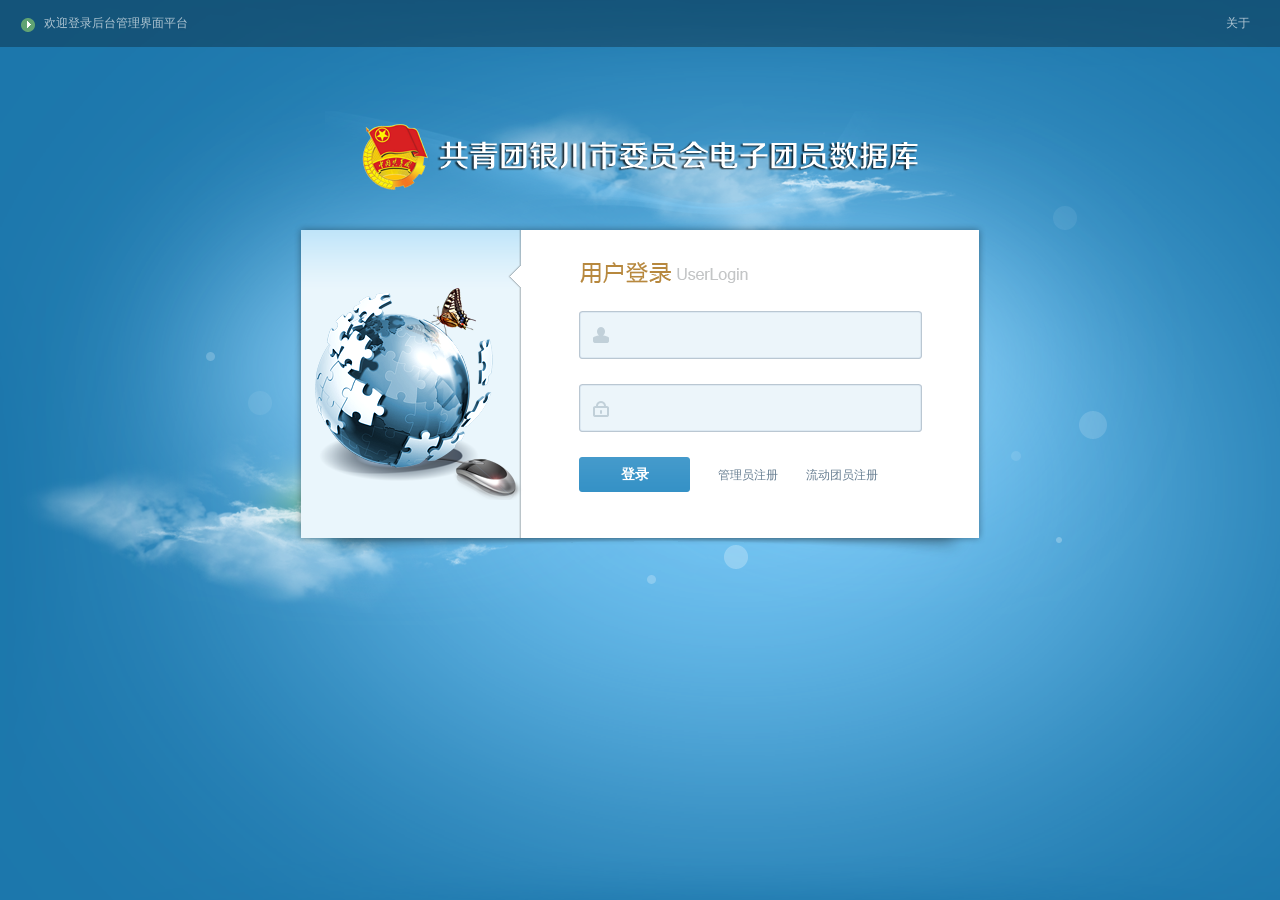
==== commit 40cdbe54: "新增功能：【流动团员】流动团员注册、申请审核、打印等" ====
--- a/web/src/main/webapp/index.html
+++ b/web/src/main/webapp/index.html
@@ -48,8 +48,8 @@
             <li><input type="password" class="loginpwd" ng-model="user.password"/></li>
             <li>
                 <button class="loginbtn" ng-click="login();">登录</button>
-                <label><a href="#">管理员注册</a></label>
-                <label><a href="#">流动团员注册</a></label>
+                <label><a href="#" ng-click="register()">管理员注册</a></label>
+                <label><a href="#" ng-click="registerMember()">流动团员注册</a></label>
             </li>
         </ul>
 
@@ -89,6 +89,19 @@
                     content: '<iframe src="base/user/register" style="border:none;padding: 0;margin:0;width: 700px;height: 400px;"></iframe>'
                 });
 
+            };
+            $scope.registerMember = function () {
+                artDialog({
+                    title: '注册',
+                    padding: '10px 10px',
+                    margin: 0,
+                    lock: true,
+                    background: '#000', // 背景色
+                    opacity: 0.5,	// 透明度
+                    height: 400,
+                    width: 800,
+                    content: '<iframe src="base/user/register/member" style="border:none;padding: 0;margin:0;width: 700px;height: 400px;"></iframe>'
+                });
             };
             $scope.login = function () {
                 if (!$scope.user.username) {
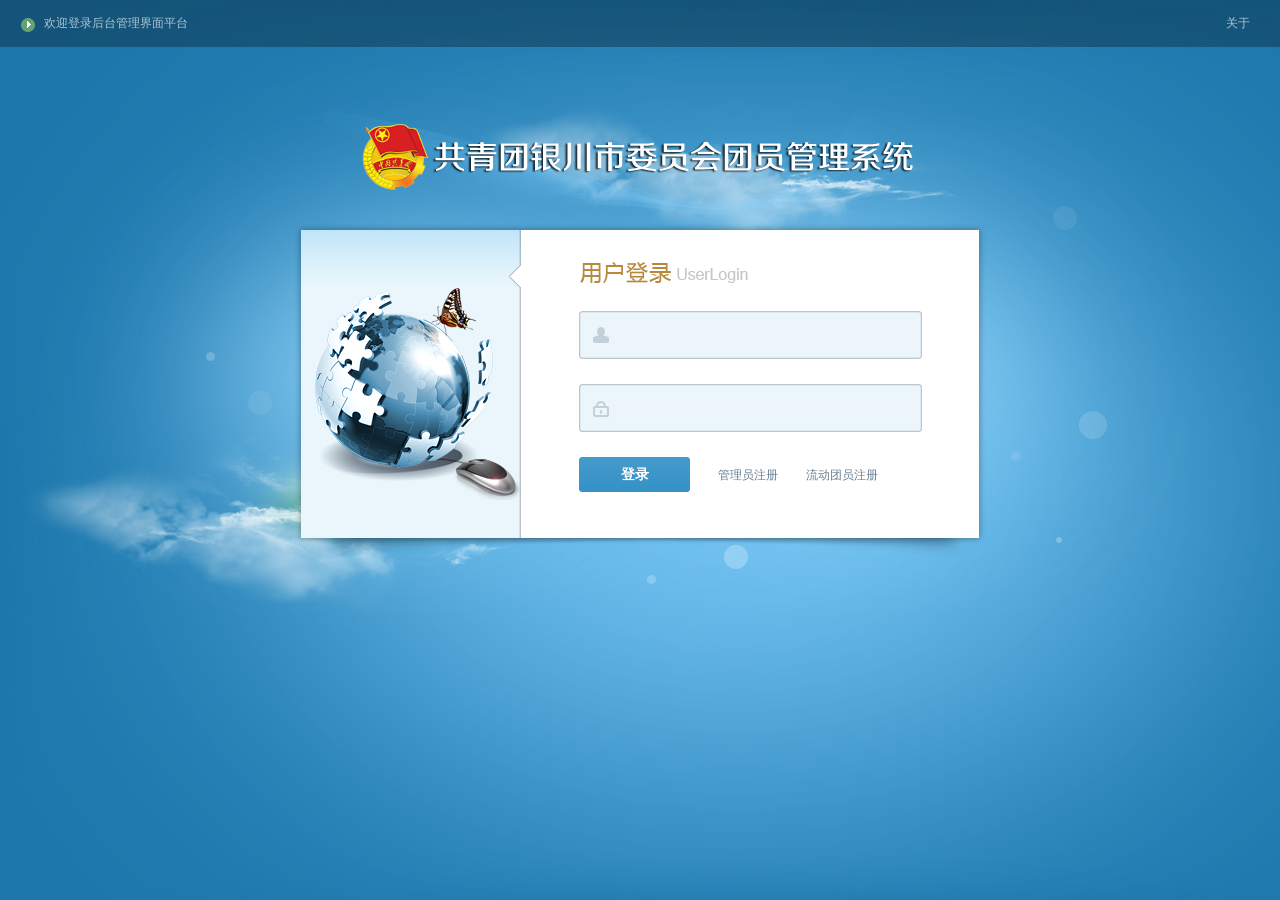
==== commit c20a3ab7: "修改title" ====
--- a/web/src/main/webapp/index.html
+++ b/web/src/main/webapp/index.html
@@ -2,7 +2,7 @@
 <html>
 <head>
     <meta http-equiv="Content-Type" content="text/html; charset=utf-8"/>
-    <title>共青团团员信息化平台数据库</title>
+    <title>共青团银川市委员会团员管理系统</title>
     <!-- Force latest IE rendering engine or ChromeFrame if installed -->
     <!--[if IE]>
     <meta http-equiv="X-UA-Compatible" content="IE=edge,chrome=1">
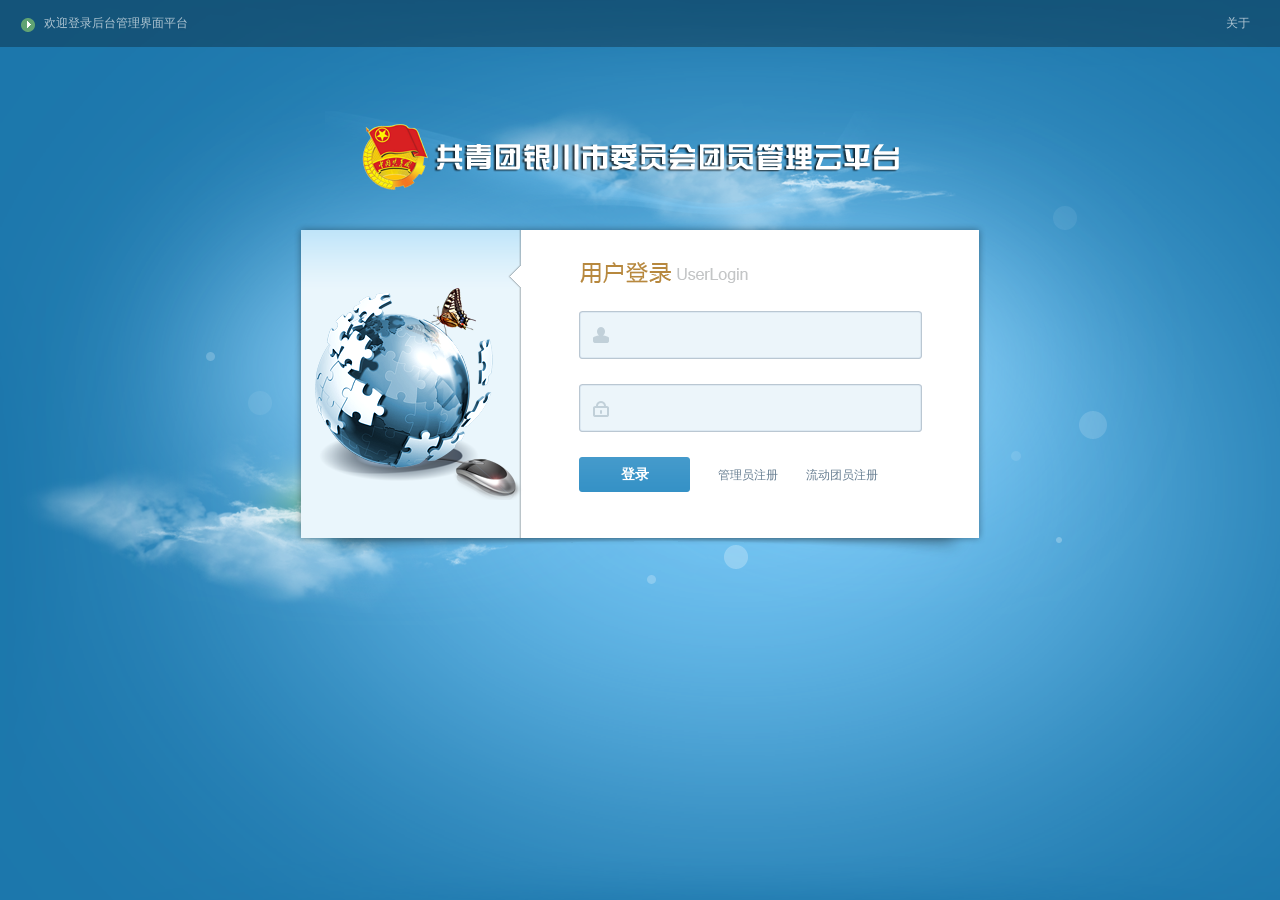
==== commit bf9ed30c: "替换项目名称" ====
--- a/web/src/main/webapp/index.html
+++ b/web/src/main/webapp/index.html
@@ -2,7 +2,7 @@
 <html>
 <head>
     <meta http-equiv="Content-Type" content="text/html; charset=utf-8"/>
-    <title>共青团银川市委员会团员管理系统</title>
+    <title>共青团银川市委员会团员管理云平台</title>
     <!-- Force latest IE rendering engine or ChromeFrame if installed -->
     <!--[if IE]>
     <meta http-equiv="X-UA-Compatible" content="IE=edge,chrome=1">
